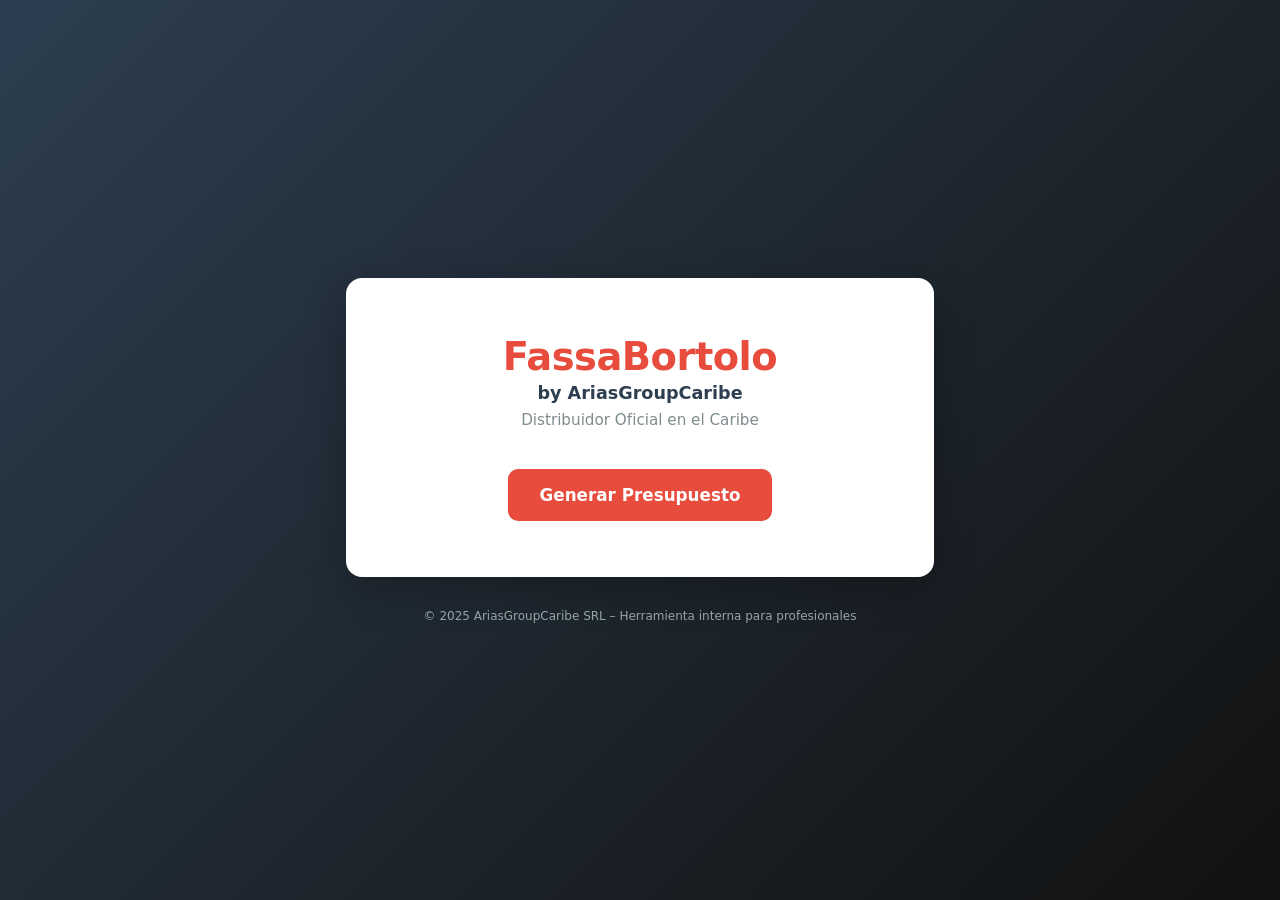
==== index.html @ e578b28c "Add files via upload" ====
<!doctype html>
<html lang="es">
<head>
  <meta charset="utf-8" />
  <meta name="viewport" content="width=device-width,initial-scale=1" />
  <title>AriasGroupCaribe SRL – Presupuesto FassaBortolo</title>
  <style>
    :root{--rojo:#e74c3c;--gris:#2c3e50;--light:#ecf0f1}
    body{font-family:system-ui,-apple-system,Segoe UI,Roboto,Arial,sans-serif;margin:0;background:linear-gradient(135deg,var(--gris) 0%,#111 100%);display:flex;flex-direction:column;align-items:center;justify-content:center;height:100vh;color:#fff}
    .card{background:#fff;border-radius:16px;box-shadow:0 12px 40px rgba(0,0,0,.25);padding:56px 64px;text-align:center;max-width:460px;width:90%}
    .logo{font-size:2.4rem;font-weight:800;margin-bottom:4px;color:var(--rojo);letter-spacing:-0.5px}
    .byline{font-size:1.1rem;font-weight:600;margin-bottom:8px;color:var(--gris)}
    .tagline{font-size:0.95rem;color:#7f8c8d;margin-bottom:40px}
    .btn{display:inline-block;padding:16px 32px;border:0;border-radius:10px;background:var(--rojo);color:#fff;font-size:1.05rem;font-weight:600;text-decoration:none;transition:.25s}
    .btn:hover{background:#c0392b}
    footer{margin-top:32px;font-size:.75rem;color:#95a5a6}
    
    /* Responsive - Móvil */
    @media (max-width: 768px) {
      body{min-height:100vh;padding:20px}
      .card{padding:32px 24px;max-width:100%}
      .logo{font-size:2rem}
      .byline{font-size:1rem}
      .tagline{font-size:.85rem;margin-bottom:32px}
      .btn{padding:14px 28px;font-size:1rem;width:100%}
      footer{font-size:.7rem;margin-top:24px}
    }
  </style>
</head>
<body>
  <div class="card">
    <div class="logo">FassaBortolo</div>
    <div class="byline">by AriasGroupCaribe</div>
    <div class="tagline">Distribuidor Oficial en el Caribe</div>
    <a class="btn" href="app/presupuesto.html">Generar Presupuesto</a>
  </div>
  <footer>© 2025 AriasGroupCaribe SRL – Herramienta interna para profesionales</footer>
</body>
</html>
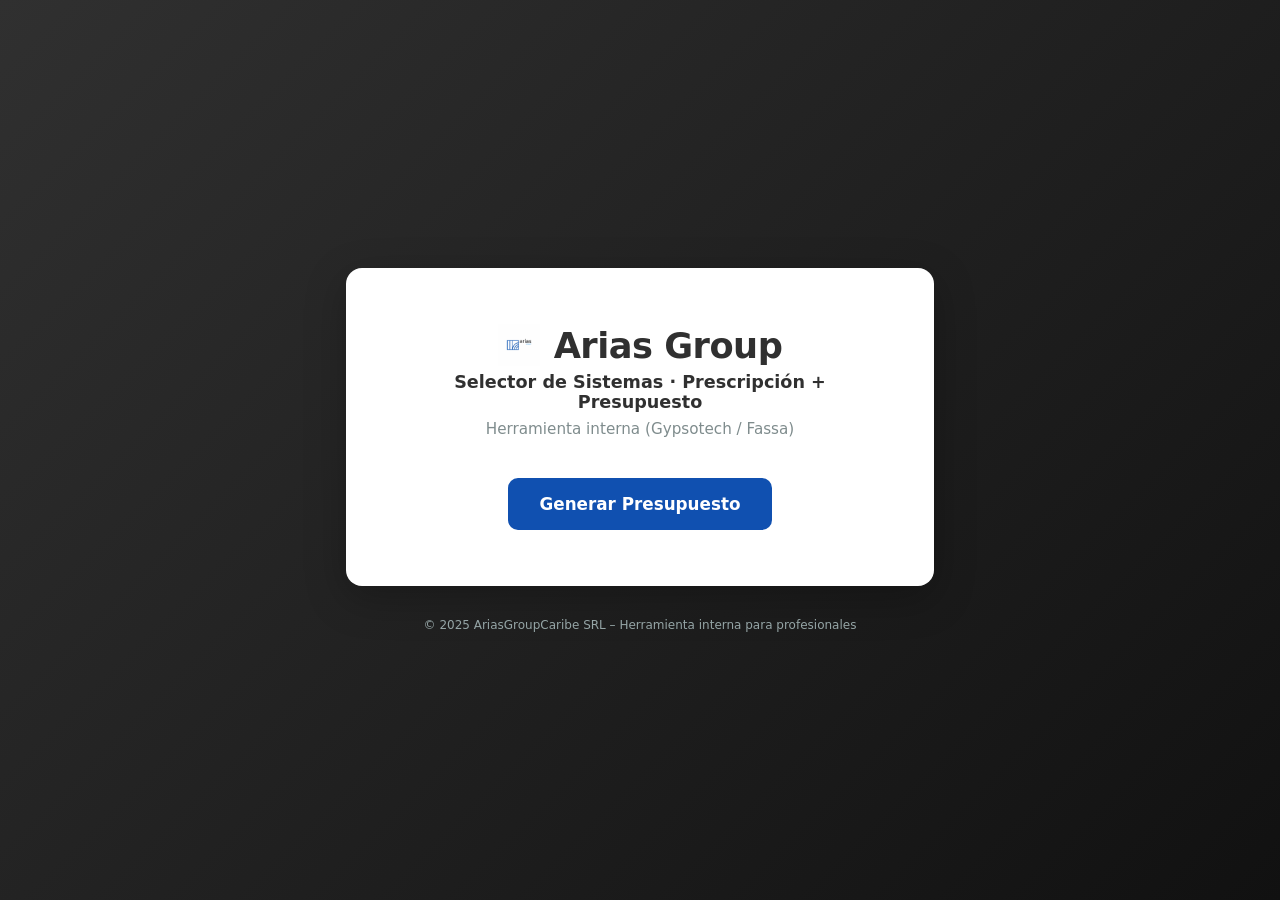
==== commit e89cbe6a: "save style-logo" ====
--- a/index.html
+++ b/index.html
@@ -5,14 +5,16 @@
   <meta name="viewport" content="width=device-width,initial-scale=1" />
   <title>AriasGroupCaribe SRL – Presupuesto FassaBortolo</title>
   <style>
-    :root{--rojo:#e74c3c;--gris:#2c3e50;--light:#ecf0f1}
+    :root{--rojo:#1050B0;--gris:#303030;--light:#f5f7fb}
     body{font-family:system-ui,-apple-system,Segoe UI,Roboto,Arial,sans-serif;margin:0;background:linear-gradient(135deg,var(--gris) 0%,#111 100%);display:flex;flex-direction:column;align-items:center;justify-content:center;height:100vh;color:#fff}
     .card{background:#fff;border-radius:16px;box-shadow:0 12px 40px rgba(0,0,0,.25);padding:56px 64px;text-align:center;max-width:460px;width:90%}
-    .logo{font-size:2.4rem;font-weight:800;margin-bottom:4px;color:var(--rojo);letter-spacing:-0.5px}
+    .brand{display:flex;align-items:center;justify-content:center;gap:14px;margin-bottom:6px}
+    .brand img{height:42px;width:auto;display:block}
+    .logo{font-size:2.2rem;font-weight:800;color:var(--gris);letter-spacing:-0.5px}
     .byline{font-size:1.1rem;font-weight:600;margin-bottom:8px;color:var(--gris)}
     .tagline{font-size:0.95rem;color:#7f8c8d;margin-bottom:40px}
     .btn{display:inline-block;padding:16px 32px;border:0;border-radius:10px;background:var(--rojo);color:#fff;font-size:1.05rem;font-weight:600;text-decoration:none;transition:.25s}
-    .btn:hover{background:#c0392b}
+    .btn:hover{background:#0B66D6}
     footer{margin-top:32px;font-size:.75rem;color:#95a5a6}
     
     /* Responsive - Móvil */
@@ -29,9 +31,12 @@
 </head>
 <body>
   <div class="card">
-    <div class="logo">FassaBortolo</div>
-    <div class="byline">by AriasGroupCaribe</div>
-    <div class="tagline">Distribuidor Oficial en el Caribe</div>
+    <div class="brand">
+      <img src="app/assets/logo-arias.png" alt="Arias Group" />
+      <div class="logo">Arias Group</div>
+    </div>
+    <div class="byline">Selector de Sistemas · Prescripción + Presupuesto</div>
+    <div class="tagline">Herramienta interna (Gypsotech / Fassa)</div>
     <a class="btn" href="app/presupuesto.html">Generar Presupuesto</a>
   </div>
   <footer>© 2025 AriasGroupCaribe SRL – Herramienta interna para profesionales</footer>
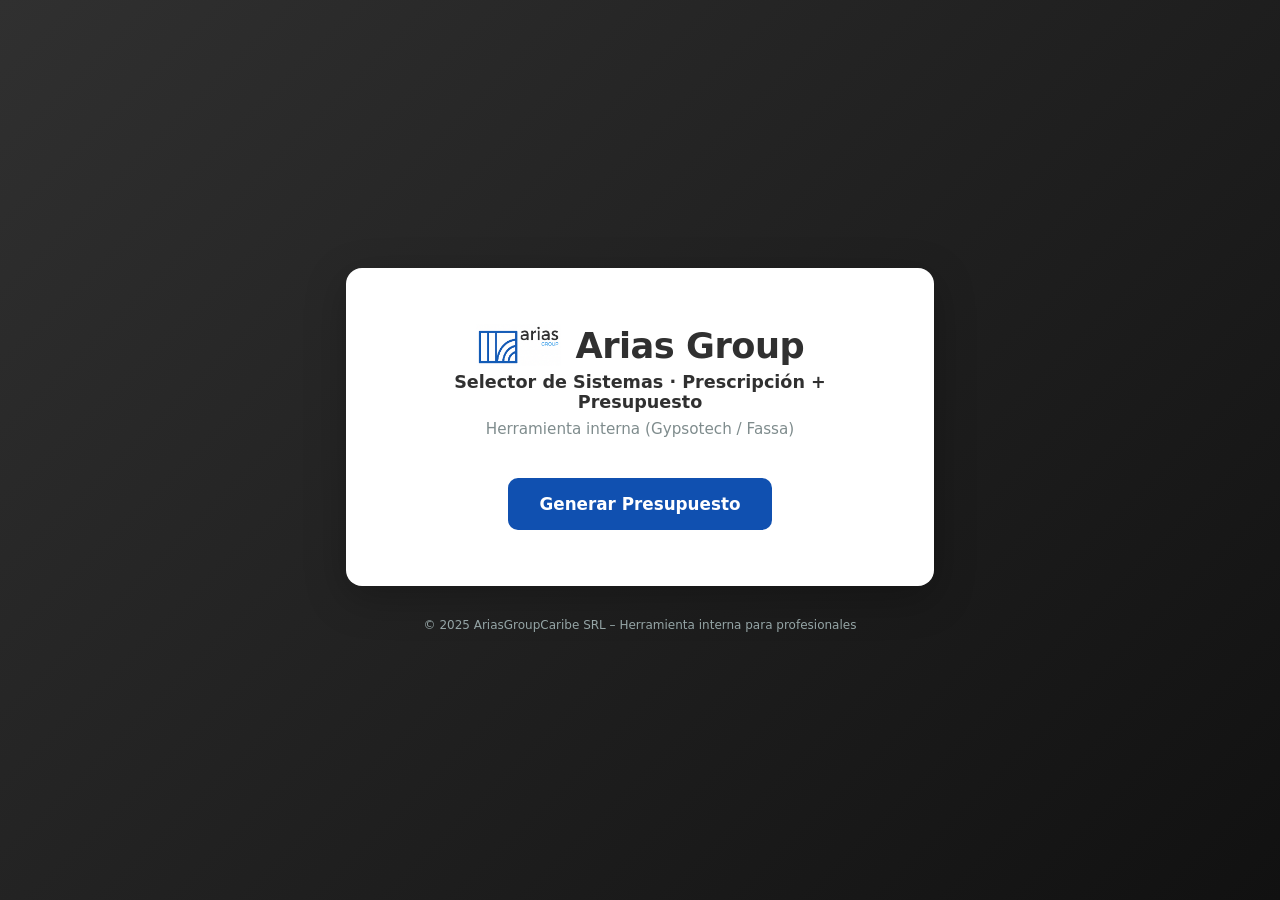
==== commit c4706970: "modify style2" ====
--- a/index.html
+++ b/index.html
@@ -32,7 +32,7 @@
 <body>
   <div class="card">
     <div class="brand">
-      <img src="app/assets/logo-arias.png" alt="Arias Group" />
+      <img src="app/assets/logo-arias-wide.png" alt="Arias Group" class="brand-logo" />
       <div class="logo">Arias Group</div>
     </div>
     <div class="byline">Selector de Sistemas · Prescripción + Presupuesto</div>
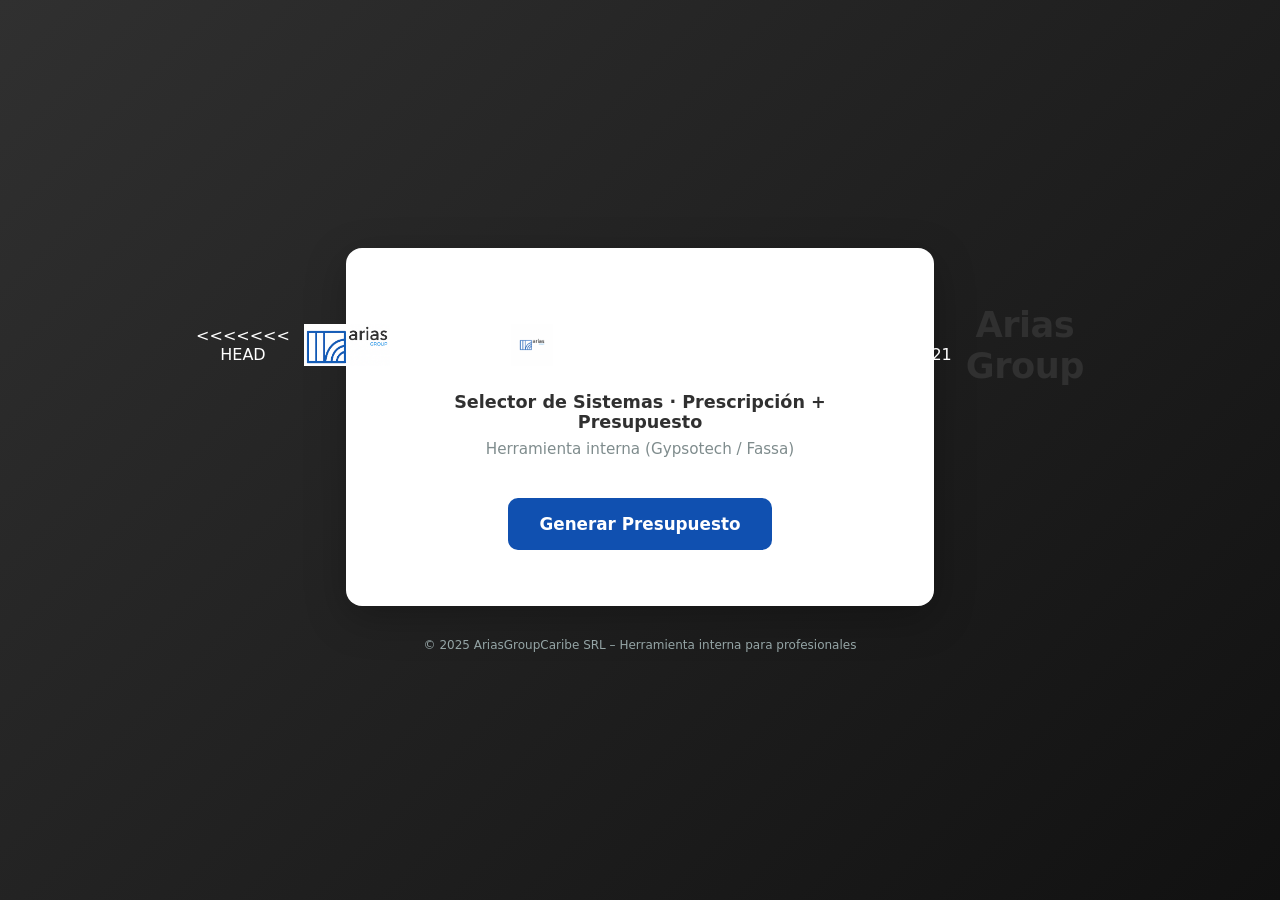
==== commit b908417d: "style2.2" ====
--- a/index.html
+++ b/index.html
@@ -32,7 +32,11 @@
 <body>
   <div class="card">
     <div class="brand">
+<<<<<<< HEAD
       <img src="app/assets/logo-arias-wide.png" alt="Arias Group" class="brand-logo" />
+=======
+      <img src="app/assets/logo-arias.png" alt="Arias Group" />
+>>>>>>> b476c01a17bc2111d2080ffe0e41eb6f7efd8821
       <div class="logo">Arias Group</div>
     </div>
     <div class="byline">Selector de Sistemas · Prescripción + Presupuesto</div>
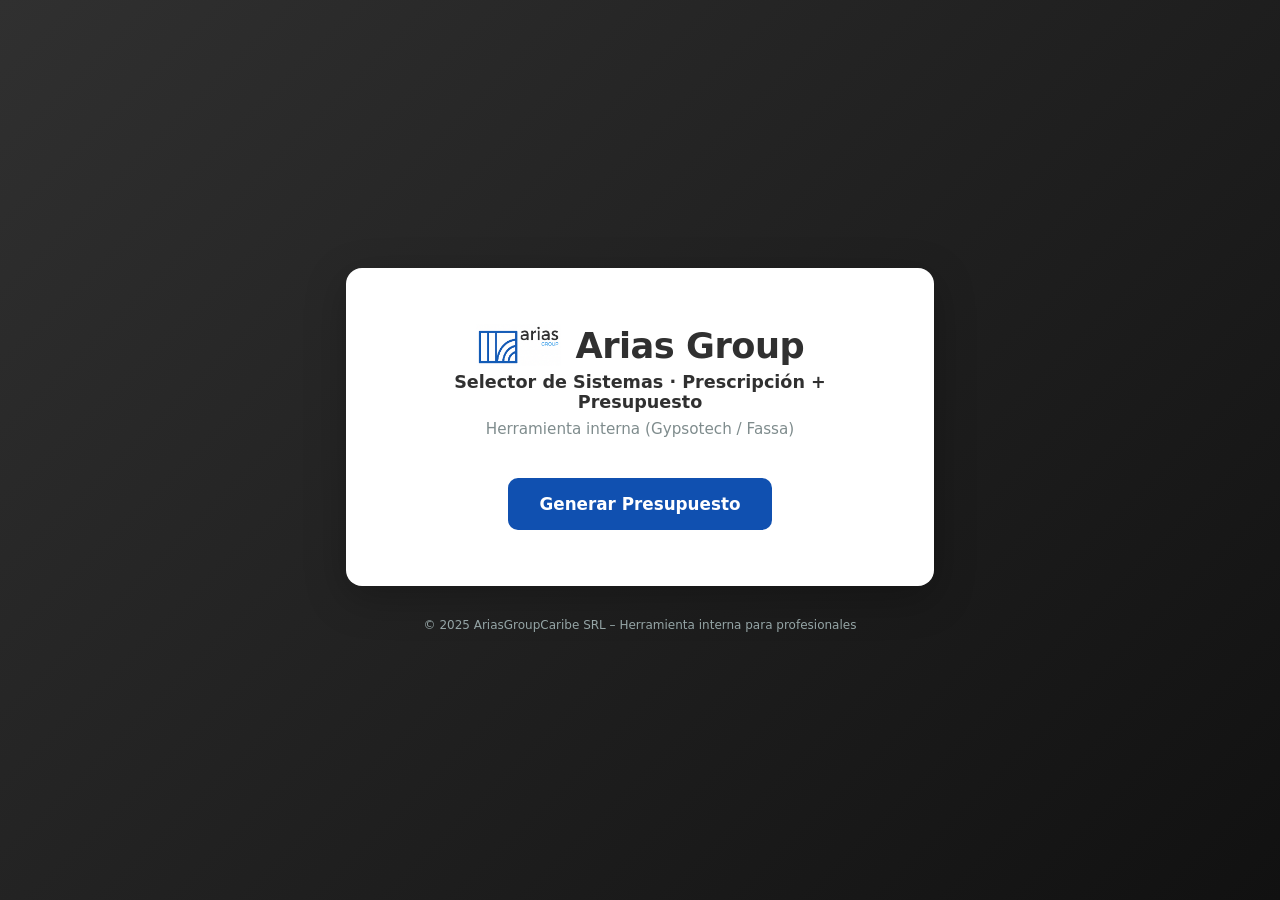
==== commit 08f4b79e: "New" ====
--- a/index.html
+++ b/index.html
@@ -32,11 +32,7 @@
 <body>
   <div class="card">
     <div class="brand">
-<<<<<<< HEAD
       <img src="app/assets/logo-arias-wide.png" alt="Arias Group" class="brand-logo" />
-=======
-      <img src="app/assets/logo-arias.png" alt="Arias Group" />
->>>>>>> b476c01a17bc2111d2080ffe0e41eb6f7efd8821
       <div class="logo">Arias Group</div>
     </div>
     <div class="byline">Selector de Sistemas · Prescripción + Presupuesto</div>
